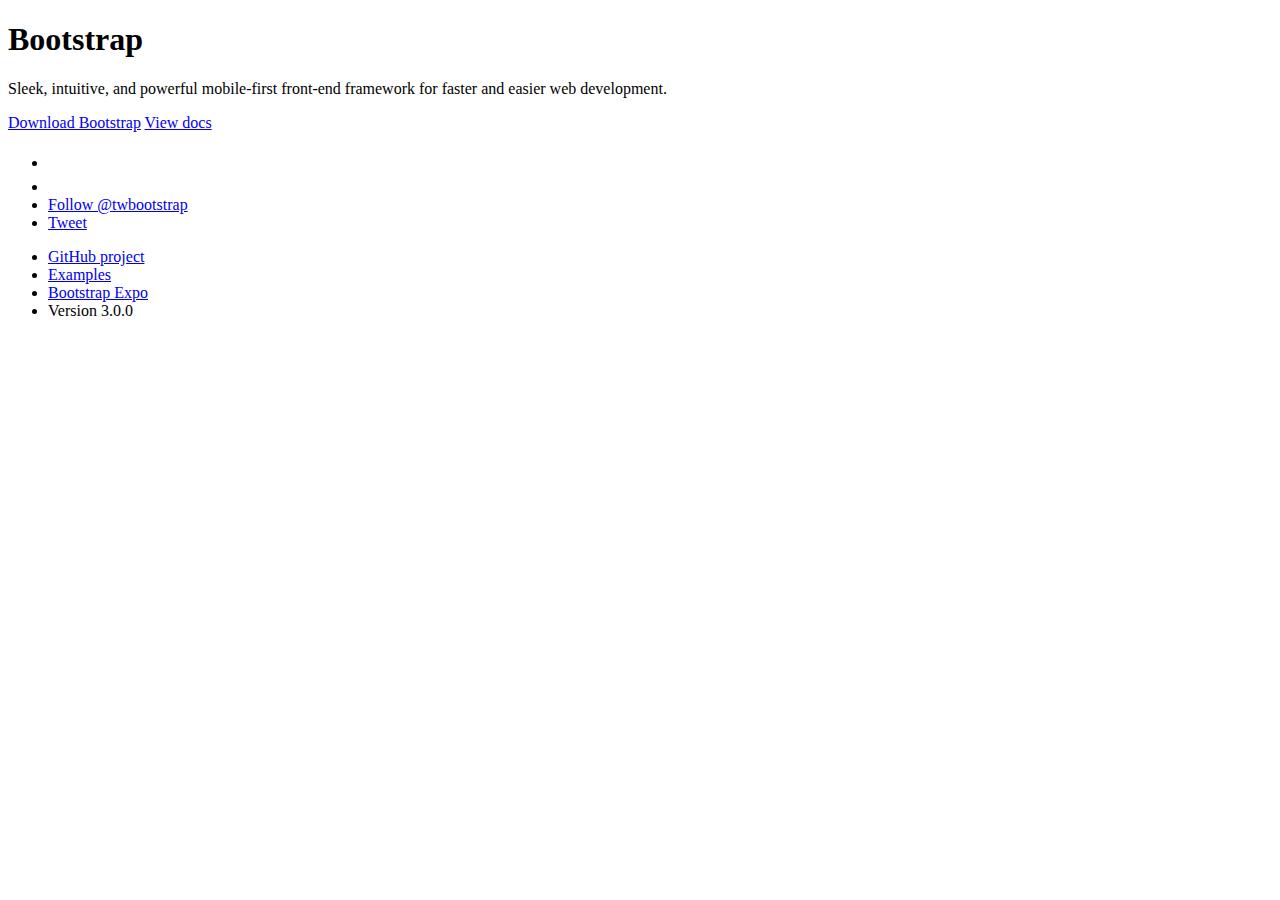
==== index.html @ b8efd634 "update" ====
<!DOCTYPE html>
<html lang="en">
  <head>
    <!-- Meta, title, CSS, favicons, etc. -->
    <meta charset="utf-8">
<meta name="viewport" content="width=device-width, initial-scale=1.0">
<meta name="description" content="">
<meta name="author" content="">

<title>
  
    Bootstrap
  
</title>

<!-- Bootstrap core CSS -->
<link href="/bootstrap3demo/assets/css/bootstrap.css" rel="stylesheet">


<!-- Documentation extras -->
<link href="/bootstrap3demo/assets/css/docs.css" rel="stylesheet">
<link href="/bootstrap3demo/assets/css/pygments-manni.css" rel="stylesheet">


<!-- HTML5 shim and Respond.js IE8 support of HTML5 elements and media queries -->
<!--[if lt IE 9]>
  <script src="/bootstrap3demo/assets/js/html5shiv.js"></script>
  <script src="/bootstrap3demo/assets/js/respond/respond.min.js"></script>
<![endif]-->

<!-- Favicons -->
<link rel="apple-touch-icon-precomposed" sizes="144x144" href="/bootstrap3demo/assets/ico/apple-touch-icon-144-precomposed.png">
<link rel="apple-touch-icon-precomposed" sizes="114x114" href="/bootstrap3demo/assets/ico/apple-touch-icon-114-precomposed.png">
  <link rel="apple-touch-icon-precomposed" sizes="72x72" href="/bootstrap3demo/assets/ico/apple-touch-icon-72-precomposed.png">
                <link rel="apple-touch-icon-precomposed" href="/bootstrap3demo/assets/ico/apple-touch-icon-57-precomposed.png">
                               <link rel="shortcut icon" href="/bootstrap3demo/assets/ico/favicon.png">

<script type="text/javascript">
  var _gaq = _gaq || [];
  _gaq.push(['_setAccount', 'UA-146052-10']);
  _gaq.push(['_trackPageview']);
  (function() {
    var ga = document.createElement('script'); ga.type = 'text/javascript'; ga.async = true;
    ga.src = ('https:' == document.location.protocol ? 'https://ssl' : 'http://www') + '.google-analytics.com/ga.js';
    var s = document.getElementsByTagName('script')[0]; s.parentNode.insertBefore(ga, s);
  })();
</script>

    <!-- Place anything custom after this. -->
  </head>
  <body class="bs-docs-home">

    <!-- Page content of course! -->
    <div class="bs-docs-jumbotron masthead">
  <div class="container">

    <h1>Bootstrap</h1>
    <p class="lead">Sleek, intuitive, and powerful mobile-first front-end framework for faster and easier web development.</p>
    <p>
      <a href="assets/bootstrap.zip" class="btn btn-large" onclick="_gaq.push(['_trackEvent', 'Jumbotron actions', 'Download', 'Download 3.0.0']);">Download Bootstrap</a>
      <a href="./docs/" class="btn btn-large" onclick="_gaq.push(['_trackEvent', 'Jumbotron actions', 'Docs', 'View docs']);">View docs</a>
    </p>

    <div class="bs-docs-social">
      <ul class="bs-docs-social-buttons">
        <li>
          <iframe class="github-btn" src="http://ghbtns.com/github-btn.html?user=twitter&repo=bootstrap&type=watch&count=true" allowtransparency="true" frameborder="0" scrolling="0" width="100px" height="20px"></iframe>
        </li>
        <li>
          <iframe class="github-btn" src="http://ghbtns.com/github-btn.html?user=twitter&repo=bootstrap&type=fork&count=true" allowtransparency="true" frameborder="0" scrolling="0" width="102px" height="20px"></iframe>
        </li>
        <li class="follow-btn">
          <a href="https://twitter.com/twbootstrap" class="twitter-follow-button" data-link-color="#0069D6" data-show-count="true">Follow @twbootstrap</a>
        </li>
        <li class="tweet-btn">
          <a href="https://twitter.com/share" class="twitter-share-button" data-url="http://twitter.github.com/bootstrap/" data-count="horizontal" data-via="twbootstrap" data-related="mdo:Creator of Twitter Bootstrap">Tweet</a>
        </li>
      </ul>
    </div>

    <ul class="masthead-links">
      <li>
        <a href="http://github.com/twitter/bootstrap" onclick="_gaq.push(['_trackEvent', 'Jumbotron actions', 'Jumbotron links', 'GitHub project']);">GitHub project</a>
      </li>
      <li>
        <a href="./docs/#examples" onclick="_gaq.push(['_trackEvent', 'Jumbotron actions', 'Jumbotron links', 'Examples']);">Examples</a>
      </li>
      <li>
        <a href="http://expo.getbootstrap.com" onclick="_gaq.push(['_trackEvent', 'Jumbotron actions', 'Jumbotron links', 'Expo']);">Bootstrap Expo</a>
      </li>
      <li>Version 3.0.0</li>
    </ul>

  </div>
</div>


    <!-- JS and analytics only. -->
    <!-- Bootstrap core JavaScript
================================================== -->
<!-- Placed at the end of the document so the pages load faster -->
<script src="/bootstrap3demo/assets/js/jquery.js"></script>
<script src="/bootstrap3demo/assets/js/bootstrap-transition.js"></script>
<script src="/bootstrap3demo/assets/js/bootstrap-alert.js"></script>
<script src="/bootstrap3demo/assets/js/bootstrap-modal.js"></script>
<script src="/bootstrap3demo/assets/js/bootstrap-dropdown.js"></script>
<script src="/bootstrap3demo/assets/js/bootstrap-scrollspy.js"></script>
<script src="/bootstrap3demo/assets/js/bootstrap-tab.js"></script>
<script src="/bootstrap3demo/assets/js/bootstrap-tooltip.js"></script>
<script src="/bootstrap3demo/assets/js/bootstrap-popover.js"></script>
<script src="/bootstrap3demo/assets/js/bootstrap-button.js"></script>
<script src="/bootstrap3demo/assets/js/bootstrap-collapse.js"></script>
<script src="/bootstrap3demo/assets/js/bootstrap-carousel.js"></script>
<script src="/bootstrap3demo/assets/js/bootstrap-typeahead.js"></script>
<script src="/bootstrap3demo/assets/js/bootstrap-affix.js"></script>

<script type="text/javascript" src="http://platform.twitter.com/widgets.js"></script>
<script src="/bootstrap3demo/assets/js/holder/holder.js"></script>

<script src="/bootstrap3demo/assets/js/application.js"></script>

<!-- Analytics
================================================== -->
<script>
  var _gauges = _gauges || [];
  (function() {
    var t   = document.createElement('script');
    t.type  = 'text/javascript';
    t.async = true;
    t.id    = 'gauges-tracker';
    t.setAttribute('data-site-id', '4f0dc9fef5a1f55508000013');
    t.src = '//secure.gaug.es/track.js';
    var s = document.getElementsByTagName('script')[0];
    s.parentNode.insertBefore(t, s);
  })();
</script>

  </body>
</html>
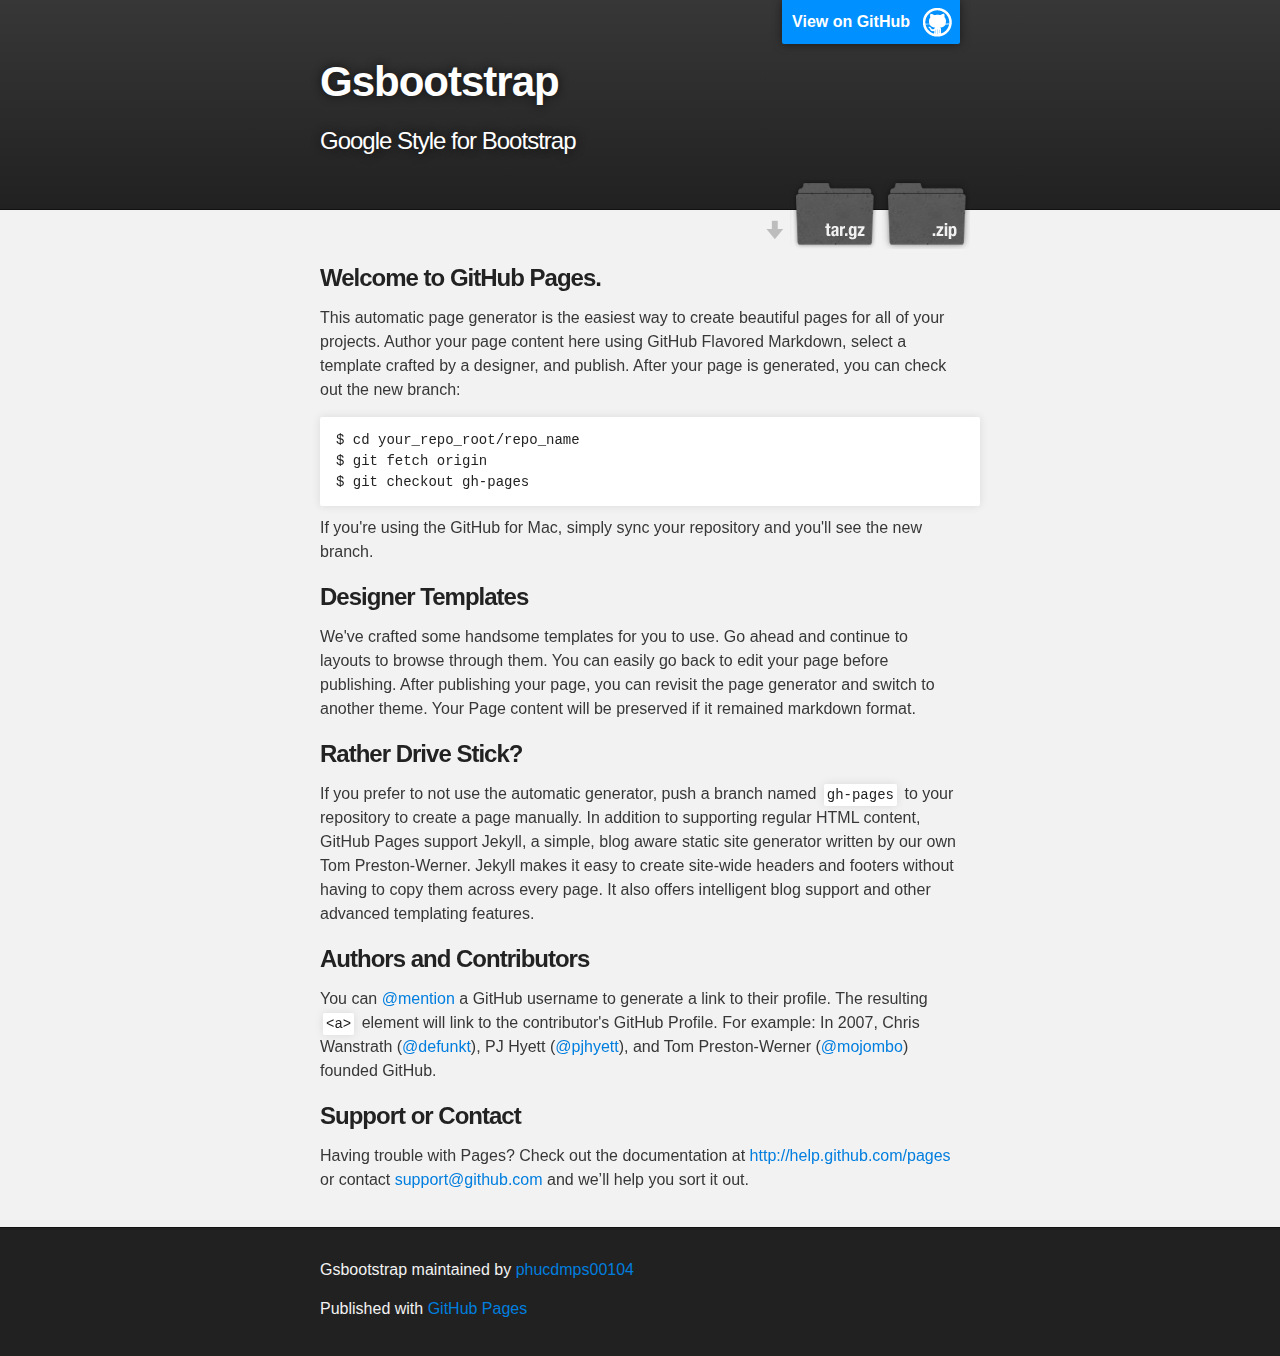
==== commit 360f989f: "Create gh-pages branch via GitHub" ====
--- a/index.html
+++ b/index.html
@@ -1,139 +1,74 @@
 <!DOCTYPE html>
-<html lang="en">
+<html>
+
   <head>
-    <!-- Meta, title, CSS, favicons, etc. -->
-    <meta charset="utf-8">
-<meta name="viewport" content="width=device-width, initial-scale=1.0">
-<meta name="description" content="">
-<meta name="author" content="">
+    <meta charset='utf-8' />
+    <meta http-equiv="X-UA-Compatible" content="chrome=1" />
+    <meta name="description" content="Gsbootstrap : Google Style for Bootstrap" />
 
-<title>
-  
-    Bootstrap
-  
-</title>
+    <link rel="stylesheet" type="text/css" media="screen" href="stylesheets/stylesheet.css">
 
-<!-- Bootstrap core CSS -->
-<link href="/bootstrap3demo/assets/css/bootstrap.css" rel="stylesheet">
+    <title>Gsbootstrap</title>
+  </head>
 
+  <body>
 
-<!-- Documentation extras -->
-<link href="/bootstrap3demo/assets/css/docs.css" rel="stylesheet">
-<link href="/bootstrap3demo/assets/css/pygments-manni.css" rel="stylesheet">
+    <!-- HEADER -->
+    <div id="header_wrap" class="outer">
+        <header class="inner">
+          <a id="forkme_banner" href="https://github.com/phucdmps00104/gsBootstrap">View on GitHub</a>
 
+          <h1 id="project_title">Gsbootstrap</h1>
+          <h2 id="project_tagline">Google Style for Bootstrap</h2>
 
-<!-- HTML5 shim and Respond.js IE8 support of HTML5 elements and media queries -->
-<!--[if lt IE 9]>
-  <script src="/bootstrap3demo/assets/js/html5shiv.js"></script>
-  <script src="/bootstrap3demo/assets/js/respond/respond.min.js"></script>
-<![endif]-->
-
-<!-- Favicons -->
-<link rel="apple-touch-icon-precomposed" sizes="144x144" href="/bootstrap3demo/assets/ico/apple-touch-icon-144-precomposed.png">
-<link rel="apple-touch-icon-precomposed" sizes="114x114" href="/bootstrap3demo/assets/ico/apple-touch-icon-114-precomposed.png">
-  <link rel="apple-touch-icon-precomposed" sizes="72x72" href="/bootstrap3demo/assets/ico/apple-touch-icon-72-precomposed.png">
-                <link rel="apple-touch-icon-precomposed" href="/bootstrap3demo/assets/ico/apple-touch-icon-57-precomposed.png">
-                               <link rel="shortcut icon" href="/bootstrap3demo/assets/ico/favicon.png">
-
-<script type="text/javascript">
-  var _gaq = _gaq || [];
-  _gaq.push(['_setAccount', 'UA-146052-10']);
-  _gaq.push(['_trackPageview']);
-  (function() {
-    var ga = document.createElement('script'); ga.type = 'text/javascript'; ga.async = true;
-    ga.src = ('https:' == document.location.protocol ? 'https://ssl' : 'http://www') + '.google-analytics.com/ga.js';
-    var s = document.getElementsByTagName('script')[0]; s.parentNode.insertBefore(ga, s);
-  })();
-</script>
-
-    <!-- Place anything custom after this. -->
-  </head>
-  <body class="bs-docs-home">
-
-    <!-- Page content of course! -->
-    <div class="bs-docs-jumbotron masthead">
-  <div class="container">
-
-    <h1>Bootstrap</h1>
-    <p class="lead">Sleek, intuitive, and powerful mobile-first front-end framework for faster and easier web development.</p>
-    <p>
-      <a href="assets/bootstrap.zip" class="btn btn-large" onclick="_gaq.push(['_trackEvent', 'Jumbotron actions', 'Download', 'Download 3.0.0']);">Download Bootstrap</a>
-      <a href="./docs/" class="btn btn-large" onclick="_gaq.push(['_trackEvent', 'Jumbotron actions', 'Docs', 'View docs']);">View docs</a>
-    </p>
-
-    <div class="bs-docs-social">
-      <ul class="bs-docs-social-buttons">
-        <li>
-          <iframe class="github-btn" src="http://ghbtns.com/github-btn.html?user=twitter&repo=bootstrap&type=watch&count=true" allowtransparency="true" frameborder="0" scrolling="0" width="100px" height="20px"></iframe>
-        </li>
-        <li>
-          <iframe class="github-btn" src="http://ghbtns.com/github-btn.html?user=twitter&repo=bootstrap&type=fork&count=true" allowtransparency="true" frameborder="0" scrolling="0" width="102px" height="20px"></iframe>
-        </li>
-        <li class="follow-btn">
-          <a href="https://twitter.com/twbootstrap" class="twitter-follow-button" data-link-color="#0069D6" data-show-count="true">Follow @twbootstrap</a>
-        </li>
-        <li class="tweet-btn">
-          <a href="https://twitter.com/share" class="twitter-share-button" data-url="http://twitter.github.com/bootstrap/" data-count="horizontal" data-via="twbootstrap" data-related="mdo:Creator of Twitter Bootstrap">Tweet</a>
-        </li>
-      </ul>
+            <section id="downloads">
+              <a class="zip_download_link" href="https://github.com/phucdmps00104/gsBootstrap/zipball/master">Download this project as a .zip file</a>
+              <a class="tar_download_link" href="https://github.com/phucdmps00104/gsBootstrap/tarball/master">Download this project as a tar.gz file</a>
+            </section>
+        </header>
     </div>
 
-    <ul class="masthead-links">
-      <li>
-        <a href="http://github.com/twitter/bootstrap" onclick="_gaq.push(['_trackEvent', 'Jumbotron actions', 'Jumbotron links', 'GitHub project']);">GitHub project</a>
-      </li>
-      <li>
-        <a href="./docs/#examples" onclick="_gaq.push(['_trackEvent', 'Jumbotron actions', 'Jumbotron links', 'Examples']);">Examples</a>
-      </li>
-      <li>
-        <a href="http://expo.getbootstrap.com" onclick="_gaq.push(['_trackEvent', 'Jumbotron actions', 'Jumbotron links', 'Expo']);">Bootstrap Expo</a>
-      </li>
-      <li>Version 3.0.0</li>
-    </ul>
+    <!-- MAIN CONTENT -->
+    <div id="main_content_wrap" class="outer">
+      <section id="main_content" class="inner">
+        <h3>Welcome to GitHub Pages.</h3>
 
-  </div>
-</div>
+<p>This automatic page generator is the easiest way to create beautiful pages for all of your projects. Author your page content here using GitHub Flavored Markdown, select a template crafted by a designer, and publish. After your page is generated, you can check out the new branch:</p>
 
+<pre><code>$ cd your_repo_root/repo_name
+$ git fetch origin
+$ git checkout gh-pages
+</code></pre>
 
-    <!-- JS and analytics only. -->
-    <!-- Bootstrap core JavaScript
-================================================== -->
-<!-- Placed at the end of the document so the pages load faster -->
-<script src="/bootstrap3demo/assets/js/jquery.js"></script>
-<script src="/bootstrap3demo/assets/js/bootstrap-transition.js"></script>
-<script src="/bootstrap3demo/assets/js/bootstrap-alert.js"></script>
-<script src="/bootstrap3demo/assets/js/bootstrap-modal.js"></script>
-<script src="/bootstrap3demo/assets/js/bootstrap-dropdown.js"></script>
-<script src="/bootstrap3demo/assets/js/bootstrap-scrollspy.js"></script>
-<script src="/bootstrap3demo/assets/js/bootstrap-tab.js"></script>
-<script src="/bootstrap3demo/assets/js/bootstrap-tooltip.js"></script>
-<script src="/bootstrap3demo/assets/js/bootstrap-popover.js"></script>
-<script src="/bootstrap3demo/assets/js/bootstrap-button.js"></script>
-<script src="/bootstrap3demo/assets/js/bootstrap-collapse.js"></script>
-<script src="/bootstrap3demo/assets/js/bootstrap-carousel.js"></script>
-<script src="/bootstrap3demo/assets/js/bootstrap-typeahead.js"></script>
-<script src="/bootstrap3demo/assets/js/bootstrap-affix.js"></script>
+<p>If you're using the GitHub for Mac, simply sync your repository and you'll see the new branch.</p>
 
-<script type="text/javascript" src="http://platform.twitter.com/widgets.js"></script>
-<script src="/bootstrap3demo/assets/js/holder/holder.js"></script>
+<h3>Designer Templates</h3>
 
-<script src="/bootstrap3demo/assets/js/application.js"></script>
+<p>We've crafted some handsome templates for you to use. Go ahead and continue to layouts to browse through them. You can easily go back to edit your page before publishing. After publishing your page, you can revisit the page generator and switch to another theme. Your Page content will be preserved if it remained markdown format.</p>
 
-<!-- Analytics
-================================================== -->
-<script>
-  var _gauges = _gauges || [];
-  (function() {
-    var t   = document.createElement('script');
-    t.type  = 'text/javascript';
-    t.async = true;
-    t.id    = 'gauges-tracker';
-    t.setAttribute('data-site-id', '4f0dc9fef5a1f55508000013');
-    t.src = '//secure.gaug.es/track.js';
-    var s = document.getElementsByTagName('script')[0];
-    s.parentNode.insertBefore(t, s);
-  })();
-</script>
+<h3>Rather Drive Stick?</h3>
+
+<p>If you prefer to not use the automatic generator, push a branch named <code>gh-pages</code> to your repository to create a page manually. In addition to supporting regular HTML content, GitHub Pages support Jekyll, a simple, blog aware static site generator written by our own Tom Preston-Werner. Jekyll makes it easy to create site-wide headers and footers without having to copy them across every page. It also offers intelligent blog support and other advanced templating features.</p>
+
+<h3>Authors and Contributors</h3>
+
+<p>You can <a href="https://github.com/blog/821" class="user-mention">@mention</a> a GitHub username to generate a link to their profile. The resulting <code>&lt;a&gt;</code> element will link to the contributor's GitHub Profile. For example: In 2007, Chris Wanstrath (<a href="https://github.com/defunkt" class="user-mention">@defunkt</a>), PJ Hyett (<a href="https://github.com/pjhyett" class="user-mention">@pjhyett</a>), and Tom Preston-Werner (<a href="https://github.com/mojombo" class="user-mention">@mojombo</a>) founded GitHub.</p>
+
+<h3>Support or Contact</h3>
+
+<p>Having trouble with Pages? Check out the documentation at <a href="http://help.github.com/pages">http://help.github.com/pages</a> or contact <a href="mailto:support@github.com">support@github.com</a> and we’ll help you sort it out.</p>
+      </section>
+    </div>
+
+    <!-- FOOTER  -->
+    <div id="footer_wrap" class="outer">
+      <footer class="inner">
+        <p class="copyright">Gsbootstrap maintained by <a href="https://github.com/phucdmps00104">phucdmps00104</a></p>
+        <p>Published with <a href="http://pages.github.com">GitHub Pages</a></p>
+      </footer>
+    </div>
+
+    
 
   </body>
 </html>
--- a/stylesheets/stylesheet.css
+++ b/stylesheets/stylesheet.css
@@ -0,0 +1,431 @@
+/*******************************************************************************
+Slate Theme for GitHub Pages
+by Jason Costello, @jsncostello
+*******************************************************************************/
+
+@import url(pygment_trac.css);
+
+/*******************************************************************************
+MeyerWeb Reset
+*******************************************************************************/
+
+html, body, div, span, applet, object, iframe,
+h1, h2, h3, h4, h5, h6, p, blockquote, pre,
+a, abbr, acronym, address, big, cite, code,
+del, dfn, em, img, ins, kbd, q, s, samp,
+small, strike, strong, sub, sup, tt, var,
+b, u, i, center,
+dl, dt, dd, ol, ul, li,
+fieldset, form, label, legend,
+table, caption, tbody, tfoot, thead, tr, th, td,
+article, aside, canvas, details, embed,
+figure, figcaption, footer, header, hgroup,
+menu, nav, output, ruby, section, summary,
+time, mark, audio, video {
+  margin: 0;
+  padding: 0;
+  border: 0;
+  font: inherit;
+  vertical-align: baseline;
+}
+
+/* HTML5 display-role reset for older browsers */
+article, aside, details, figcaption, figure,
+footer, header, hgroup, menu, nav, section {
+  display: block;
+}
+
+ol, ul {
+  list-style: none;
+}
+
+blockquote, q {
+}
+
+table {
+  border-collapse: collapse;
+  border-spacing: 0;
+}
+
+a:focus {
+  outline: none;
+}
+
+/*******************************************************************************
+Theme Styles
+*******************************************************************************/
+
+body {
+  box-sizing: border-box;
+  color:#373737;
+  background: #212121;
+  font-size: 16px;
+  font-family: 'Myriad Pro', Calibri, Helvetica, Arial, sans-serif;
+  line-height: 1.5;
+  -webkit-font-smoothing: antialiased;
+}
+
+h1, h2, h3, h4, h5, h6 {
+  margin: 10px 0;
+  font-weight: 700;
+  color:#222222;
+  font-family: 'Lucida Grande', 'Calibri', Helvetica, Arial, sans-serif;
+  letter-spacing: -1px;
+}
+
+h1 {
+  font-size: 36px;
+  font-weight: 700;
+}
+
+h2 {
+  padding-bottom: 10px;
+  font-size: 32px;
+  background: url('../images/bg_hr.png') repeat-x bottom;
+}
+
+h3 {
+  font-size: 24px;
+}
+
+h4 {
+  font-size: 21px;
+}
+
+h5 {
+  font-size: 18px;
+}
+
+h6 {
+  font-size: 16px;
+}
+
+p {
+  margin: 10px 0 15px 0;
+}
+
+footer p {
+  color: #f2f2f2;
+}
+
+a {
+  text-decoration: none;
+  color: #007edf;
+  text-shadow: none;
+
+  transition: color 0.5s ease;
+  transition: text-shadow 0.5s ease;
+  -webkit-transition: color 0.5s ease;
+  -webkit-transition: text-shadow 0.5s ease;
+  -moz-transition: color 0.5s ease;
+  -moz-transition: text-shadow 0.5s ease;
+  -o-transition: color 0.5s ease;
+  -o-transition: text-shadow 0.5s ease;
+  -ms-transition: color 0.5s ease;
+  -ms-transition: text-shadow 0.5s ease;
+}
+
+#main_content a:hover {
+  color: #0069ba;
+  text-shadow: #0090ff 0px 0px 2px;
+}
+
+footer a:hover {
+  color: #43adff;
+  text-shadow: #0090ff 0px 0px 2px;
+}
+
+em {
+  font-style: italic;
+}
+
+strong {
+  font-weight: bold;
+}
+
+img {
+  position: relative;
+  margin: 0 auto;
+  max-width: 739px;
+  padding: 5px;
+  margin: 10px 0 10px 0;
+  border: 1px solid #ebebeb;
+
+  box-shadow: 0 0 5px #ebebeb;
+  -webkit-box-shadow: 0 0 5px #ebebeb;
+  -moz-box-shadow: 0 0 5px #ebebeb;
+  -o-box-shadow: 0 0 5px #ebebeb;
+  -ms-box-shadow: 0 0 5px #ebebeb;
+}
+
+pre, code {
+  width: 100%;
+  color: #222;
+  background-color: #fff;
+
+  font-family: Monaco, "Bitstream Vera Sans Mono", "Lucida Console", Terminal, monospace;
+  font-size: 14px;
+
+  border-radius: 2px;
+  -moz-border-radius: 2px;
+  -webkit-border-radius: 2px;
+
+
+
+}
+
+pre {
+  width: 100%;
+  padding: 10px;
+  box-shadow: 0 0 10px rgba(0,0,0,.1);
+  overflow: auto;
+}
+
+code {
+  padding: 3px;
+  margin: 0 3px;
+  box-shadow: 0 0 10px rgba(0,0,0,.1);
+}
+
+pre code {
+  display: block;
+  box-shadow: none;
+}
+
+blockquote {
+  color: #666;
+  margin-bottom: 20px;
+  padding: 0 0 0 20px;
+  border-left: 3px solid #bbb;
+}
+
+ul, ol, dl {
+  margin-bottom: 15px
+}
+
+ul li {
+  list-style: inside;
+  padding-left: 20px;
+}
+
+ol li {
+  list-style: decimal inside;
+  padding-left: 20px;
+}
+
+dl dt {
+  font-weight: bold;
+}
+
+dl dd {
+  padding-left: 20px;
+  font-style: italic;
+}
+
+dl p {
+  padding-left: 20px;
+  font-style: italic;
+}
+
+hr {
+  height: 1px;
+  margin-bottom: 5px;
+  border: none;
+  background: url('../images/bg_hr.png') repeat-x center;
+}
+
+table {
+  border: 1px solid #373737;
+  margin-bottom: 20px;
+  text-align: left;
+ }
+
+th {
+  font-family: 'Lucida Grande', 'Helvetica Neue', Helvetica, Arial, sans-serif;
+  padding: 10px;
+  background: #373737;
+  color: #fff;
+ }
+
+td {
+  padding: 10px;
+  border: 1px solid #373737;
+ }
+
+form {
+  background: #f2f2f2;
+  padding: 20px;
+}
+
+img {
+  width: 100%;
+  max-width: 100%;
+}
+
+/*******************************************************************************
+Full-Width Styles
+*******************************************************************************/
+
+.outer {
+  width: 100%;
+}
+
+.inner {
+  position: relative;
+  max-width: 640px;
+  padding: 20px 10px;
+  margin: 0 auto;
+}
+
+#forkme_banner {
+  display: block;
+  position: absolute;
+  top:0;
+  right: 10px;
+  z-index: 10;
+  padding: 10px 50px 10px 10px;
+  color: #fff;
+  background: url('../images/blacktocat.png') #0090ff no-repeat 95% 50%;
+  font-weight: 700;
+  box-shadow: 0 0 10px rgba(0,0,0,.5);
+  border-bottom-left-radius: 2px;
+  border-bottom-right-radius: 2px;
+}
+
+#header_wrap {
+  background: #212121;
+  background: -moz-linear-gradient(top, #373737, #212121);
+  background: -webkit-linear-gradient(top, #373737, #212121);
+  background: -ms-linear-gradient(top, #373737, #212121);
+  background: -o-linear-gradient(top, #373737, #212121);
+  background: linear-gradient(top, #373737, #212121);
+}
+
+#header_wrap .inner {
+  padding: 50px 10px 30px 10px;
+}
+
+#project_title {
+  margin: 0;
+  color: #fff;
+  font-size: 42px;
+  font-weight: 700;
+  text-shadow: #111 0px 0px 10px;
+}
+
+#project_tagline {
+  color: #fff;
+  font-size: 24px;
+  font-weight: 300;
+  background: none;
+  text-shadow: #111 0px 0px 10px;
+}
+
+#downloads {
+  position: absolute;
+  width: 210px;
+  z-index: 10;
+  bottom: -40px;
+  right: 0;
+  height: 70px;
+  background: url('../images/icon_download.png') no-repeat 0% 90%;
+}
+
+.zip_download_link {
+  display: block;
+  float: right;
+  width: 90px;
+  height:70px;
+  text-indent: -5000px;
+  overflow: hidden;
+  background: url(../images/sprite_download.png) no-repeat bottom left;
+}
+
+.tar_download_link {
+  display: block;
+  float: right;
+  width: 90px;
+  height:70px;
+  text-indent: -5000px;
+  overflow: hidden;
+  background: url(../images/sprite_download.png) no-repeat bottom right;
+  margin-left: 10px;
+}
+
+.zip_download_link:hover {
+  background: url(../images/sprite_download.png) no-repeat top left;
+}
+
+.tar_download_link:hover {
+  background: url(../images/sprite_download.png) no-repeat top right;
+}
+
+#main_content_wrap {
+  background: #f2f2f2;
+  border-top: 1px solid #111;
+  border-bottom: 1px solid #111;
+}
+
+#main_content {
+  padding-top: 40px;
+}
+
+#footer_wrap {
+  background: #212121;
+}
+
+
+
+/*******************************************************************************
+Small Device Styles
+*******************************************************************************/
+
+@media screen and (max-width: 480px) {
+  body {
+    font-size:14px;
+  }
+
+  #downloads {
+    display: none;
+  }
+
+  .inner {
+    min-width: 320px;
+    max-width: 480px;
+  }
+
+  #project_title {
+  font-size: 32px;
+  }
+
+  h1 {
+    font-size: 28px;
+  }
+
+  h2 {
+    font-size: 24px;
+  }
+
+  h3 {
+    font-size: 21px;
+  }
+
+  h4 {
+    font-size: 18px;
+  }
+
+  h5 {
+    font-size: 14px;
+  }
+
+  h6 {
+    font-size: 12px;
+  }
+
+  code, pre {
+    min-width: 320px;
+    max-width: 480px;
+    font-size: 11px;
+  }
+
+}
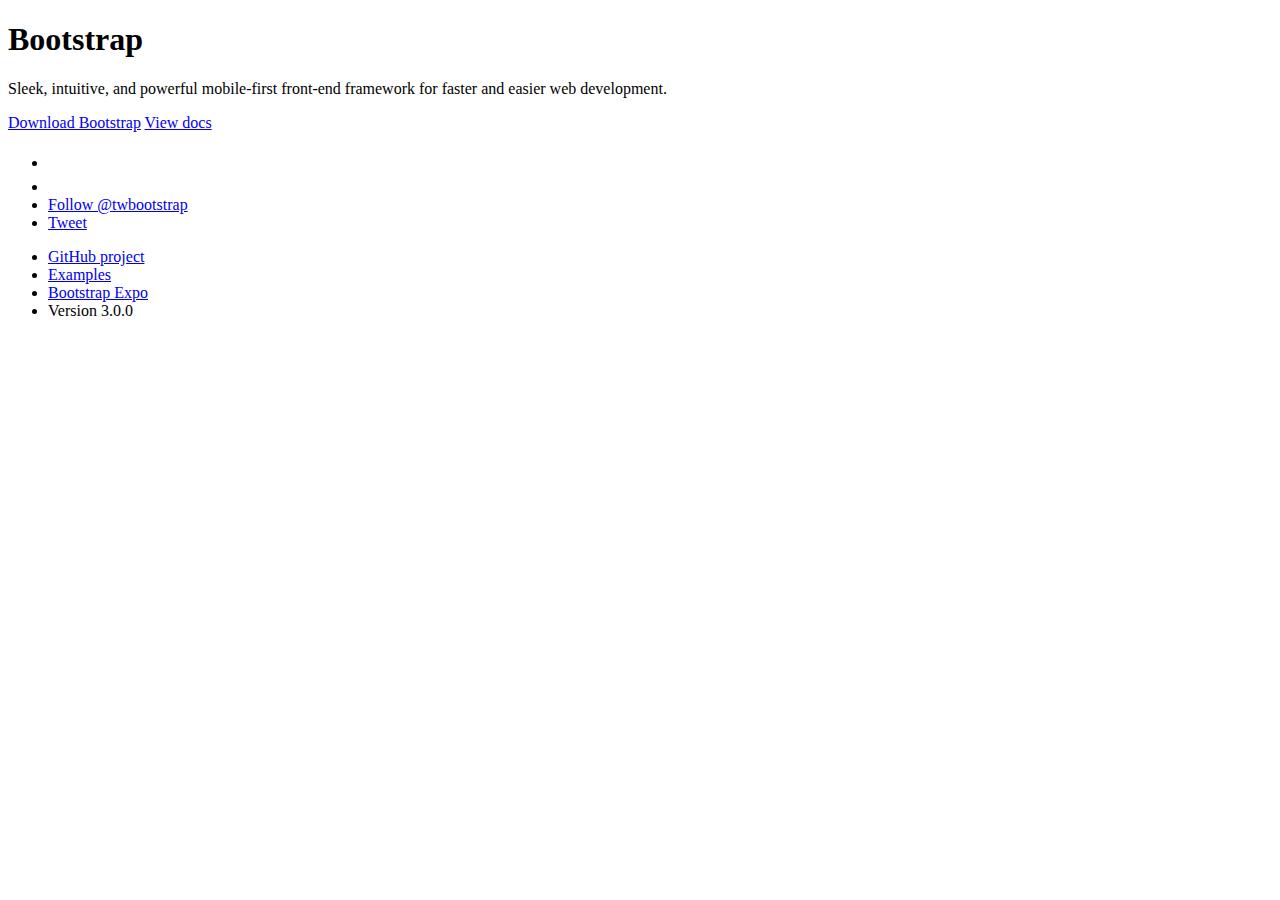
==== commit a7e39493: "Update index.html" ====
--- a/index.html
+++ b/index.html
@@ -1,74 +1,139 @@
 <!DOCTYPE html>
-<html>
+<html lang="en">
+  <head>
+    <!-- Meta, title, CSS, favicons, etc. -->
+    <meta charset="utf-8">
+<meta name="viewport" content="width=device-width, initial-scale=1.0">
+<meta name="description" content="">
+<meta name="author" content="">
 
-  <head>
-    <meta charset='utf-8' />
-    <meta http-equiv="X-UA-Compatible" content="chrome=1" />
-    <meta name="description" content="Gsbootstrap : Google Style for Bootstrap" />
+<title>
+  
+    Bootstrap
+  
+</title>
 
-    <link rel="stylesheet" type="text/css" media="screen" href="stylesheets/stylesheet.css">
+<!-- Bootstrap core CSS -->
+<link href="/gsBootstrap/assets/css/bootstrap.css" rel="stylesheet">
 
-    <title>Gsbootstrap</title>
+
+<!-- Documentation extras -->
+<link href="/gsBootstrap/assets/css/docs.css" rel="stylesheet">
+<link href="/gsBootstrap/assets/css/pygments-manni.css" rel="stylesheet">
+
+
+<!-- HTML5 shim and Respond.js IE8 support of HTML5 elements and media queries -->
+<!--[if lt IE 9]>
+  <script src="/gsBootstrap/assets/js/html5shiv.js"></script>
+  <script src="/gsBootstrap/assets/js/respond/respond.min.js"></script>
+<![endif]-->
+
+<!-- Favicons -->
+<link rel="apple-touch-icon-precomposed" sizes="144x144" href="/gsBootstrap/assets/ico/apple-touch-icon-144-precomposed.png">
+<link rel="apple-touch-icon-precomposed" sizes="114x114" href="/gsBootstrap/assets/ico/apple-touch-icon-114-precomposed.png">
+  <link rel="apple-touch-icon-precomposed" sizes="72x72" href="/gsBootstrap/assets/ico/apple-touch-icon-72-precomposed.png">
+                <link rel="apple-touch-icon-precomposed" href="/gsBootstrap/assets/ico/apple-touch-icon-57-precomposed.png">
+                               <link rel="shortcut icon" href="/gsBootstrap/assets/ico/favicon.png">
+
+<script type="text/javascript">
+  var _gaq = _gaq || [];
+  _gaq.push(['_setAccount', 'UA-146052-10']);
+  _gaq.push(['_trackPageview']);
+  (function() {
+    var ga = document.createElement('script'); ga.type = 'text/javascript'; ga.async = true;
+    ga.src = ('https:' == document.location.protocol ? 'https://ssl' : 'http://www') + '.google-analytics.com/ga.js';
+    var s = document.getElementsByTagName('script')[0]; s.parentNode.insertBefore(ga, s);
+  })();
+</script>
+
+    <!-- Place anything custom after this. -->
   </head>
+  <body class="bs-docs-home">
 
-  <body>
+    <!-- Page content of course! -->
+    <div class="bs-docs-jumbotron masthead">
+  <div class="container">
 
-    <!-- HEADER -->
-    <div id="header_wrap" class="outer">
-        <header class="inner">
-          <a id="forkme_banner" href="https://github.com/phucdmps00104/gsBootstrap">View on GitHub</a>
+    <h1>Bootstrap</h1>
+    <p class="lead">Sleek, intuitive, and powerful mobile-first front-end framework for faster and easier web development.</p>
+    <p>
+      <a href="assets/bootstrap.zip" class="btn btn-large" onclick="_gaq.push(['_trackEvent', 'Jumbotron actions', 'Download', 'Download 3.0.0']);">Download Bootstrap</a>
+      <a href="./docs/" class="btn btn-large" onclick="_gaq.push(['_trackEvent', 'Jumbotron actions', 'Docs', 'View docs']);">View docs</a>
+    </p>
 
-          <h1 id="project_title">Gsbootstrap</h1>
-          <h2 id="project_tagline">Google Style for Bootstrap</h2>
-
-            <section id="downloads">
-              <a class="zip_download_link" href="https://github.com/phucdmps00104/gsBootstrap/zipball/master">Download this project as a .zip file</a>
-              <a class="tar_download_link" href="https://github.com/phucdmps00104/gsBootstrap/tarball/master">Download this project as a tar.gz file</a>
-            </section>
-        </header>
+    <div class="bs-docs-social">
+      <ul class="bs-docs-social-buttons">
+        <li>
+          <iframe class="github-btn" src="http://ghbtns.com/github-btn.html?user=twitter&repo=bootstrap&type=watch&count=true" allowtransparency="true" frameborder="0" scrolling="0" width="100px" height="20px"></iframe>
+        </li>
+        <li>
+          <iframe class="github-btn" src="http://ghbtns.com/github-btn.html?user=twitter&repo=bootstrap&type=fork&count=true" allowtransparency="true" frameborder="0" scrolling="0" width="102px" height="20px"></iframe>
+        </li>
+        <li class="follow-btn">
+          <a href="https://twitter.com/twbootstrap" class="twitter-follow-button" data-link-color="#0069D6" data-show-count="true">Follow @twbootstrap</a>
+        </li>
+        <li class="tweet-btn">
+          <a href="https://twitter.com/share" class="twitter-share-button" data-url="http://twitter.github.com/bootstrap/" data-count="horizontal" data-via="twbootstrap" data-related="mdo:Creator of Twitter Bootstrap">Tweet</a>
+        </li>
+      </ul>
     </div>
 
-    <!-- MAIN CONTENT -->
-    <div id="main_content_wrap" class="outer">
-      <section id="main_content" class="inner">
-        <h3>Welcome to GitHub Pages.</h3>
+    <ul class="masthead-links">
+      <li>
+        <a href="http://github.com/twitter/bootstrap" onclick="_gaq.push(['_trackEvent', 'Jumbotron actions', 'Jumbotron links', 'GitHub project']);">GitHub project</a>
+      </li>
+      <li>
+        <a href="./docs/#examples" onclick="_gaq.push(['_trackEvent', 'Jumbotron actions', 'Jumbotron links', 'Examples']);">Examples</a>
+      </li>
+      <li>
+        <a href="http://expo.getbootstrap.com" onclick="_gaq.push(['_trackEvent', 'Jumbotron actions', 'Jumbotron links', 'Expo']);">Bootstrap Expo</a>
+      </li>
+      <li>Version 3.0.0</li>
+    </ul>
 
-<p>This automatic page generator is the easiest way to create beautiful pages for all of your projects. Author your page content here using GitHub Flavored Markdown, select a template crafted by a designer, and publish. After your page is generated, you can check out the new branch:</p>
+  </div>
+</div>
 
-<pre><code>$ cd your_repo_root/repo_name
-$ git fetch origin
-$ git checkout gh-pages
-</code></pre>
 
-<p>If you're using the GitHub for Mac, simply sync your repository and you'll see the new branch.</p>
+    <!-- JS and analytics only. -->
+    <!-- Bootstrap core JavaScript
+================================================== -->
+<!-- Placed at the end of the document so the pages load faster -->
+<script src="/gsBootstrap/assets/js/jquery.js"></script>
+<script src="/gsBootstrap/assets/js/bootstrap-transition.js"></script>
+<script src="/gsBootstrap/assets/js/bootstrap-alert.js"></script>
+<script src="/gsBootstrap/assets/js/bootstrap-modal.js"></script>
+<script src="/gsBootstrap/assets/js/bootstrap-dropdown.js"></script>
+<script src="/gsBootstrap/assets/js/bootstrap-scrollspy.js"></script>
+<script src="/gsBootstrap/assets/js/bootstrap-tab.js"></script>
+<script src="/gsBootstrap/assets/js/bootstrap-tooltip.js"></script>
+<script src="/gsBootstrap/assets/js/bootstrap-popover.js"></script>
+<script src="/gsBootstrap/assets/js/bootstrap-button.js"></script>
+<script src="/gsBootstrap/assets/js/bootstrap-collapse.js"></script>
+<script src="/gsBootstrap/assets/js/bootstrap-carousel.js"></script>
+<script src="/gsBootstrap/assets/js/bootstrap-typeahead.js"></script>
+<script src="/gsBootstrap/assets/js/bootstrap-affix.js"></script>
 
-<h3>Designer Templates</h3>
+<script type="text/javascript" src="http://platform.twitter.com/widgets.js"></script>
+<script src="/gsBootstrap/assets/js/holder/holder.js"></script>
 
-<p>We've crafted some handsome templates for you to use. Go ahead and continue to layouts to browse through them. You can easily go back to edit your page before publishing. After publishing your page, you can revisit the page generator and switch to another theme. Your Page content will be preserved if it remained markdown format.</p>
+<script src="/gsBootstrap/assets/js/application.js"></script>
 
-<h3>Rather Drive Stick?</h3>
-
-<p>If you prefer to not use the automatic generator, push a branch named <code>gh-pages</code> to your repository to create a page manually. In addition to supporting regular HTML content, GitHub Pages support Jekyll, a simple, blog aware static site generator written by our own Tom Preston-Werner. Jekyll makes it easy to create site-wide headers and footers without having to copy them across every page. It also offers intelligent blog support and other advanced templating features.</p>
-
-<h3>Authors and Contributors</h3>
-
-<p>You can <a href="https://github.com/blog/821" class="user-mention">@mention</a> a GitHub username to generate a link to their profile. The resulting <code>&lt;a&gt;</code> element will link to the contributor's GitHub Profile. For example: In 2007, Chris Wanstrath (<a href="https://github.com/defunkt" class="user-mention">@defunkt</a>), PJ Hyett (<a href="https://github.com/pjhyett" class="user-mention">@pjhyett</a>), and Tom Preston-Werner (<a href="https://github.com/mojombo" class="user-mention">@mojombo</a>) founded GitHub.</p>
-
-<h3>Support or Contact</h3>
-
-<p>Having trouble with Pages? Check out the documentation at <a href="http://help.github.com/pages">http://help.github.com/pages</a> or contact <a href="mailto:support@github.com">support@github.com</a> and we’ll help you sort it out.</p>
-      </section>
-    </div>
-
-    <!-- FOOTER  -->
-    <div id="footer_wrap" class="outer">
-      <footer class="inner">
-        <p class="copyright">Gsbootstrap maintained by <a href="https://github.com/phucdmps00104">phucdmps00104</a></p>
-        <p>Published with <a href="http://pages.github.com">GitHub Pages</a></p>
-      </footer>
-    </div>
-
-    
+<!-- Analytics
+================================================== -->
+<script>
+  var _gauges = _gauges || [];
+  (function() {
+    var t   = document.createElement('script');
+    t.type  = 'text/javascript';
+    t.async = true;
+    t.id    = 'gauges-tracker';
+    t.setAttribute('data-site-id', '4f0dc9fef5a1f55508000013');
+    t.src = '//secure.gaug.es/track.js';
+    var s = document.getElementsByTagName('script')[0];
+    s.parentNode.insertBefore(t, s);
+  })();
+</script>
 
   </body>
 </html>
